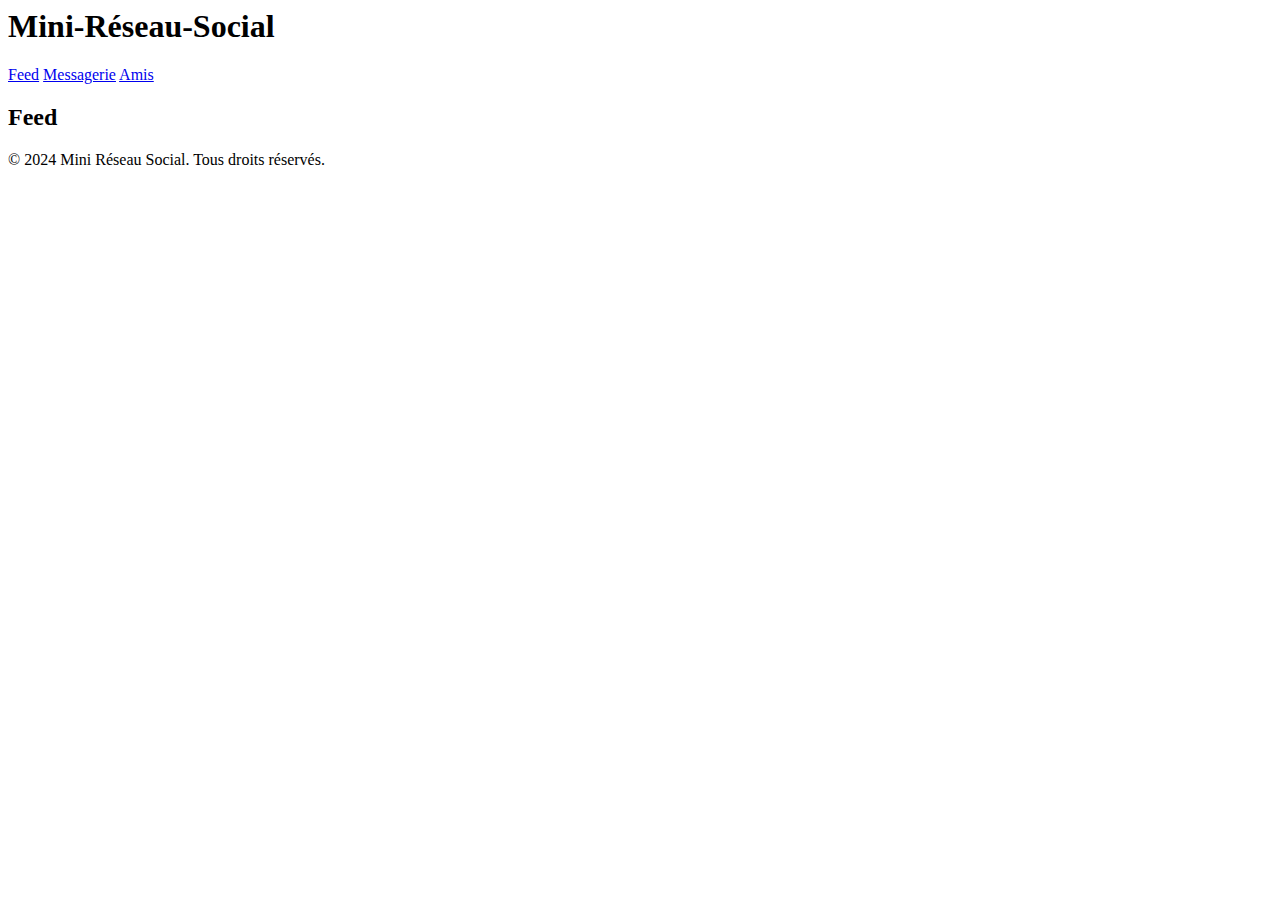
==== index.html @ 426629f7 "Structure des Fichiers(html, css, js) et dossier:images," ====
<html lang="fr">
<head>
    <meta charset="UTF-8">
    <meta name="viewport" content="width=device-width, initial-scale=1.0">
    <title>Mini Réseau Social M1</title>
    <link rel="stylesheet" href="style.css">
</head>
<body>
    <header>
        <h1>Mini-Réseau-Social</h1>
        <nav>
            <a href="index.html">Feed</a> <!-- Lien vers la page Feed -->
            <a href="messagerie.html">Messagerie</a> <!-- Lien vers la page Messagerie -->
            <a href="amis.html">Amis</a> <!-- Lien vers la page Liste d'Amis -->
        </nav>
    </header>

    <main>
        <section id="feed" class="section">
            <h2>Feed</h2>
            <div id="feed-container"></div> <!-- Conteneur pour les posts -->
        </section>
    </main>

    <footer>
        <p>&copy; 2024 Mini Réseau Social. Tous droits réservés.</p>
    </footer>

    <script src="script.js"></script> <!-- Lien vers le fichier JavaScript -->
    <script>
        loadData(); // Appel à la fonction pour charger les données des posts
    </script>

</body>
</html>
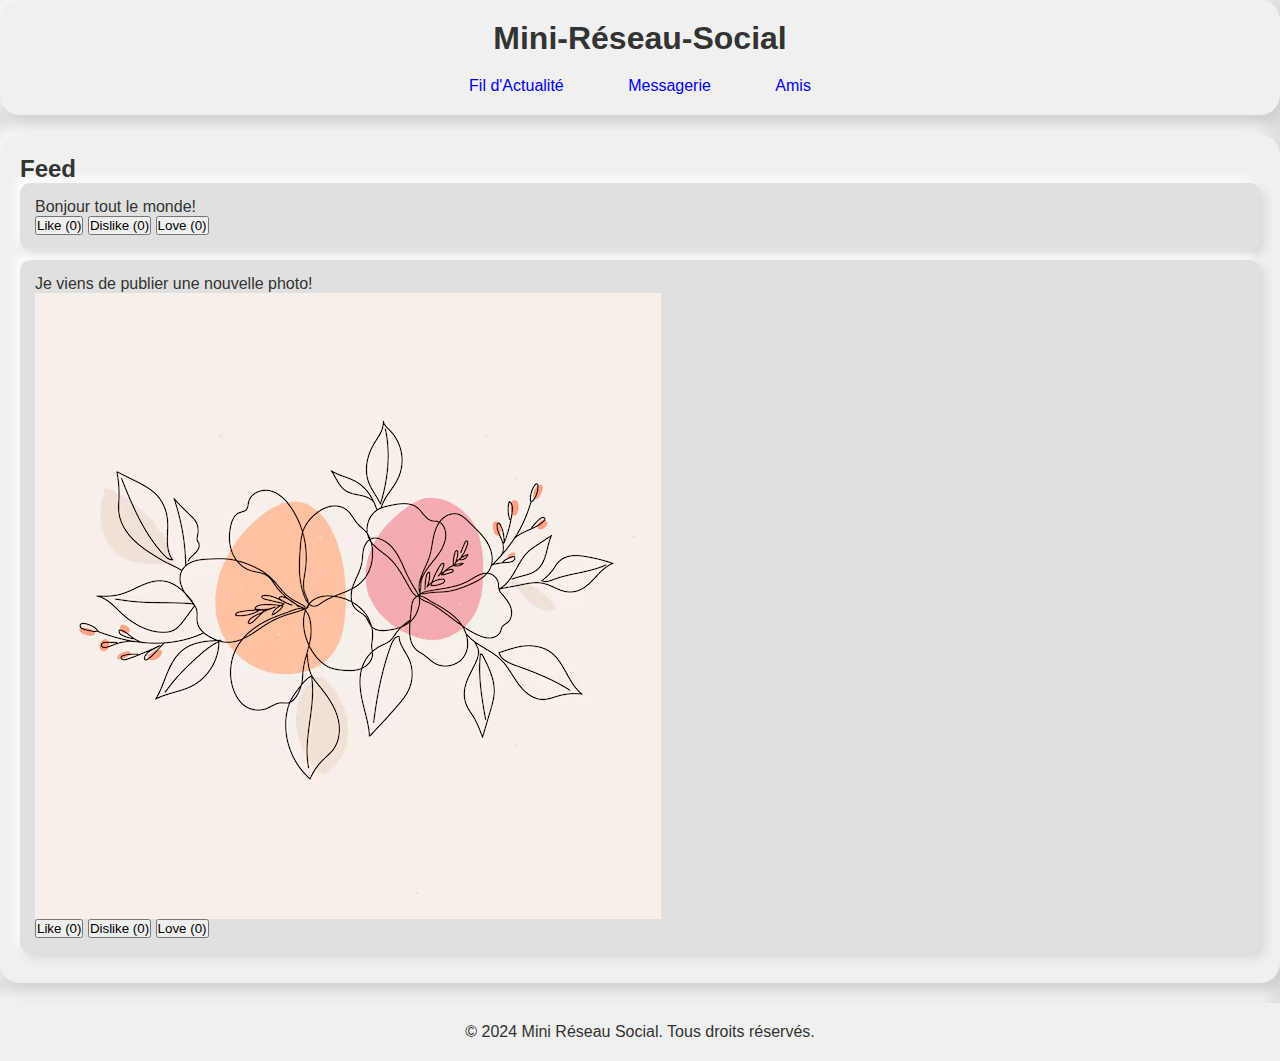
==== commit 199276c6: "j'ai ajouté du code script, une photo, du footer css, petit changement entre title et nav" ====
--- a/index.html
+++ b/index.html
@@ -9,7 +9,7 @@
     <header>
         <h1>Mini-Réseau-Social</h1>
         <nav>
-            <a href="index.html">Feed</a> <!-- Lien vers la page Feed -->
+            <a href="index.html">Fil d'Actualité</a> <!-- Lien vers la page Feed -->
             <a href="messagerie.html">Messagerie</a> <!-- Lien vers la page Messagerie -->
             <a href="amis.html">Amis</a> <!-- Lien vers la page Liste d'Amis -->
         </nav>
--- a/style.css
+++ b/style.css
@@ -0,0 +1,76 @@
+/* Réinitialisation et box-sizing */
+* {
+    box-sizing: border-box;
+    margin: 0;
+    padding: 0;
+}
+
+body {
+    font-family: Arial, sans-serif; /* Police du corps */
+    background-color: #e0e0e0; /* Couleur de fond */
+    color: #333; /* Couleur du texte */
+}
+
+header {
+    background: #f0f0f0; /* Couleur de fond de l'en-tête */
+    padding: 20px;
+    text-align: center;
+    border-radius: 20px; /* Coins arrondis */
+    box-shadow: 8px 8px 15px rgba(180, 180, 180, 0.4), /* Ombre */
+                -8px -8px 15px rgba(255, 255, 255, 0.8);
+}
+
+header h1 {
+    margin-bottom: 20px; /* Ajoute un espacement sous le titre */
+}
+
+nav a {
+    margin: 0 10px; /* Marges entre les liens */
+    padding: 10px 20px; /* Espacement intérieur des liens */
+    text-decoration: none; /* Pas de soulignement */
+    background: #f0f0f0; /* Couleur de fond des liens */
+    border-radius: 10px; /* Coins arrondis */
+    transition: box-shadow 0.3s; /* Animation de l'ombre */
+}
+
+nav a:hover {
+    box-shadow: 2px 2px 10px rgba(180, 180, 180, 0.4), /* Ombre au survol */
+                -2px -2px 10px rgba(255, 255, 255, 0.8);
+}
+
+.section {
+    padding: 20px; /* Espacement intérieur des sections */
+    background: #f0f0f0; /* Couleur de fond des sections */
+    border-radius: 20px; /* Coins arrondis */
+    box-shadow: 8px 8px 15px rgba(180, 180, 180, 0.4), /* Ombre */
+                -8px -8px 15px rgba(255, 255, 255, 0.8);
+    margin: 20px 0; /* Marge entre les sections */
+}
+
+.post {
+    background: #e0e0e0; /* Couleur de fond des posts */
+    border-radius: 10px; /* Coins arrondis */
+    padding: 15px; /* Espacement intérieur des posts */
+    margin-bottom: 10px; /* Marge en bas des posts */
+    box-shadow: 5px 5px 10px rgba(180, 180, 180, 0.4), /* Ombre des posts */
+                -5px -5px 10px rgba(255, 255, 255, 0.9);
+}
+
+.friend {
+    background: #e0e0e0; /* Couleur de fond des amis */
+    padding: 10px; /* Espacement intérieur des amis */
+    border-radius: 10px; /* Coins arrondis */
+    margin: 5px 0; /* Marge entre les amis */
+    display: flex; /* Flexbox pour aligner le contenu */
+    justify-content: space-between; /* Espacement entre les éléments */
+}
+
+/* footer*/
+  
+footer {
+    text-align: center;
+    padding: 20px;
+    background-color: #f0f0f0;
+    box-shadow: 7px 7px 15px #b0b0b0, -7px -7px 15px #ffffff;
+    position: relative; /* Permet de le placer en bas de la page si nécessaire */
+}
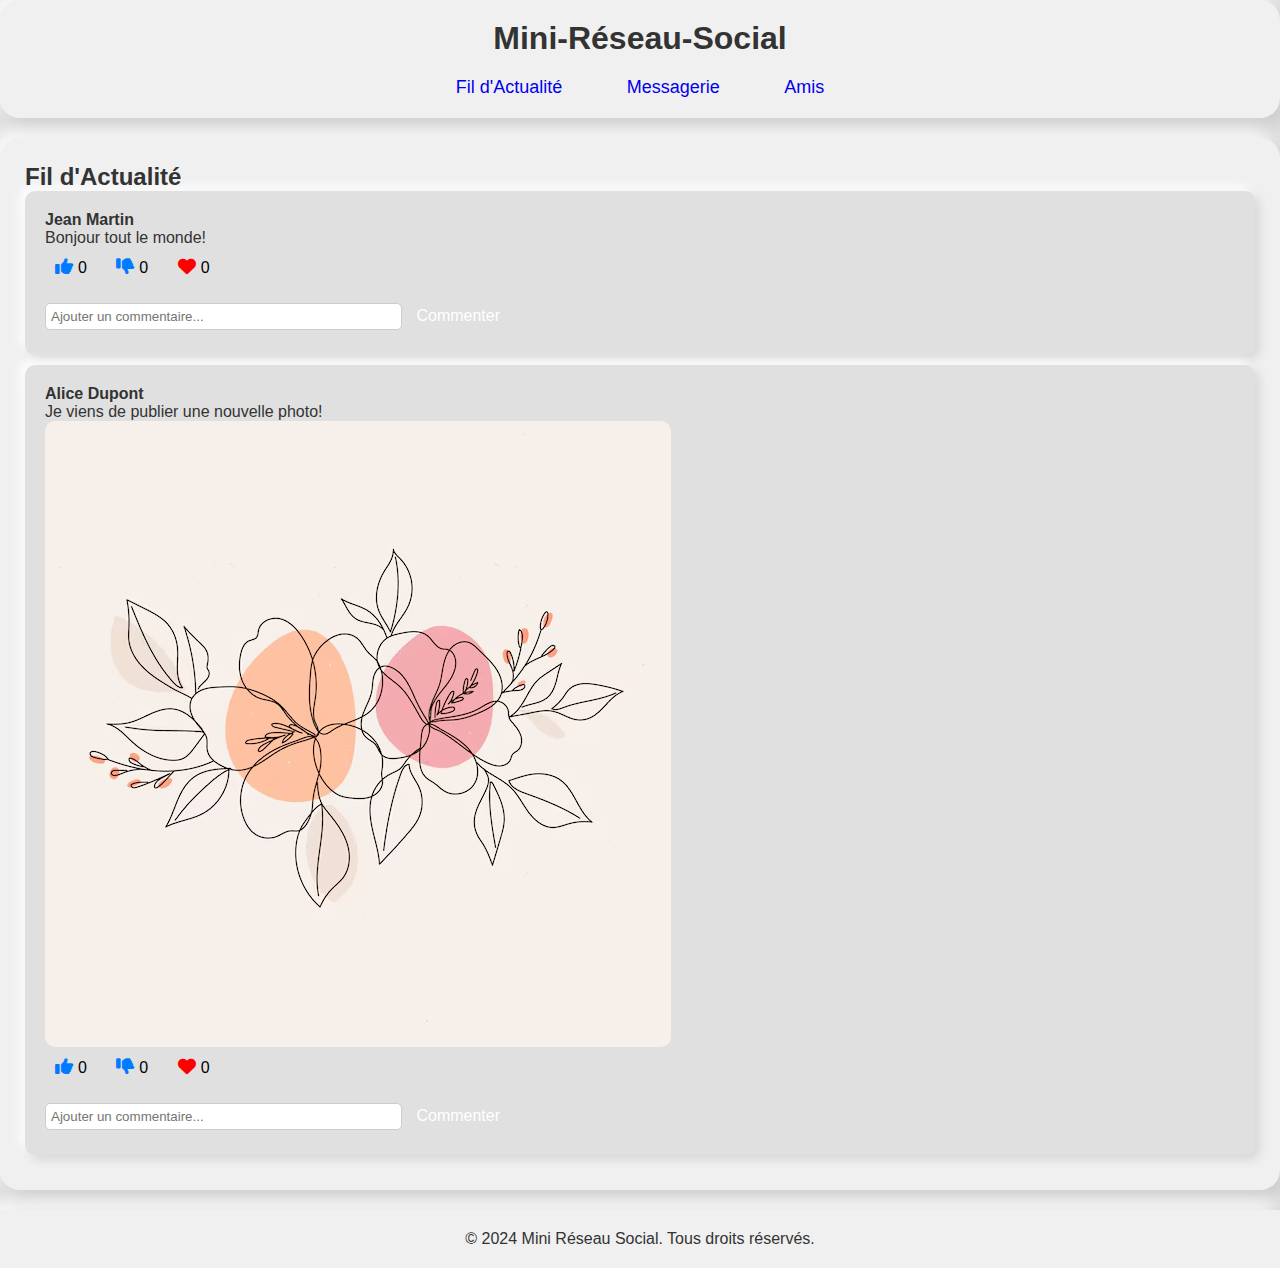
==== commit 09d8aa95: "j'ai séparé la page feed en 3 fichiers:index.html, feed.css & feed.js avec posts.json, test&fini" ====
--- a/index.html
+++ b/index.html
@@ -3,7 +3,9 @@
     <meta charset="UTF-8">
     <meta name="viewport" content="width=device-width, initial-scale=1.0">
     <title>Mini Réseau Social M1</title>
-    <link rel="stylesheet" href="style.css">
+    <link rel="stylesheet" href="feed.css">
+    <link rel="stylesheet" href="https://cdnjs.cloudflare.com/ajax/libs/font-awesome/6.0.0-beta3/css/all.min.css"> <!-- Lien vers Font Awesome -->
+</head>
 </head>
 <body>
     <header>
@@ -17,16 +19,22 @@
 
     <main>
         <section id="feed" class="section">
-            <h2>Feed</h2>
+            <h2>Fil d'Actualité</h2>
             <div id="feed-container"></div> <!-- Conteneur pour les posts -->
         </section>
     </main>
+
+    <!-- Modale pour afficher l'image en plein écran -->
+    <div id="image-modal" class="modal" onclick="closeModal()">
+        <span class="close">&times;</span>
+        <img class="modal-content" id="modal-image">
+    </div>
 
     <footer>
         <p>&copy; 2024 Mini Réseau Social. Tous droits réservés.</p>
     </footer>
 
-    <script src="script.js"></script> <!-- Lien vers le fichier JavaScript -->
+    <script src="feed.js"></script> <!-- Lien vers le fichier JavaScript -->
     <script>
         loadData(); // Appel à la fonction pour charger les données des posts
     </script>
--- a/feed.css
+++ b/feed.css
@@ -0,0 +1,226 @@
+/* Réinitialisation et box-sizing */
+* {
+    box-sizing: border-box;
+    margin: 0;
+    padding: 0;
+}
+
+body {
+    font-family: Arial, sans-serif; /* Police du corps */
+    background-color: #e0e0e0; /* Couleur de fond */
+    color: #333; /* Couleur du texte */
+}
+
+header {
+    background: #f0f0f0; /* Couleur de fond de l'en-tête */
+    padding: 20px;
+    text-align: center;
+    border-radius: 20px; /* Coins arrondis */
+    box-shadow: 8px 8px 15px rgba(180, 180, 180, 0.4), /* Ombre */
+                -8px -8px 15px rgba(255, 255, 255, 0.8);
+}
+
+
+/* Style du titre dans le header */
+header h1 {
+    margin-bottom: 20px; /* Espacement sous le titre */
+}
+
+
+nav a {
+    margin: 0 10px; /* Marges entre les liens */
+    padding: 10px 20px; /* Espacement intérieur des liens */
+    text-decoration: none; /* Pas de soulignement */
+    background: #f0f0f0; /* Couleur de fond des liens */
+    border-radius: 10px; /* Coins arrondis */
+    transition: box-shadow 0.3s; /* Animation de l'ombre */
+}
+
+nav a:hover {
+    box-shadow: 2px 2px 10px rgba(180, 180, 180, 0.4), /* Ombre au survol */
+                -2px -2px 10px rgba(255, 255, 255, 0.8);
+}
+
+.section {
+    padding: 20px; /* Espacement intérieur des sections */
+    background: #f0f0f0; /* Couleur de fond des sections */
+    border-radius: 20px; /* Coins arrondis */
+    box-shadow: 8px 8px 15px rgba(180, 180, 180, 0.4), /* Ombre */
+                -8px -8px 15px rgba(255, 255, 255, 0.8);
+    margin: 20px 0; /* Marge entre les sections */
+}
+
+.post {
+    background: #e0e0e0; /* Couleur de fond des posts */
+    border-radius: 10px; /* Coins arrondis */
+    padding: 15px; /* Espacement intérieur des posts */
+    margin-bottom: 10px; /* Marge en bas des posts */
+    box-shadow: 5px 5px 10px rgba(180, 180, 180, 0.4), /* Ombre des posts */
+                -5px -5px 10px rgba(255, 255, 255, 0.9);
+}
+
+.post img {
+    max-width: 100%; /* Limiter la taille de l'image */
+    height: auto; /* Ajuster la hauteur automatiquement */
+    border-radius: 10px; /* Coins arrondis pour l'image */
+    cursor: pointer; /* Changer le curseur au survol */
+}
+
+.post div button {
+    background-color: #e0e0e0;
+    border: none;
+    border-radius: 5px;
+    padding: 10px;
+    margin-right: 5px;
+    cursor: pointer;
+    font-size: 16px;
+    transition: background-color 0.3s;
+}
+
+.post div button:hover {
+    background-color: #d0d0d0;
+}
+
+.post div i {
+    margin-right: 5px;
+}
+
+/* Style pour les icônes de réaction */
+.fas {
+    font-size: 18px;
+    color: #333;
+}
+
+.fa-heart {
+    color: red;
+}
+
+.fa-thumbs-up, .fa-thumbs-down {
+    color: #007bff;
+}
+
+/* Section des commentaires */
+.comment-section {
+    margin-top: 10px; /* Marge au-dessus de la section des commentaires */
+}
+
+.comment-section input {
+    width: 30%; /* Largeur du champ de saisie */
+    padding: 5px; /* Espacement intérieur */
+    border-radius: 5px; /* Coins arrondis */
+    border: 1px solid #ccc; /* Bordure */
+}
+
+.comment-section button {
+    padding: 5px 10px; /* Espacement intérieur du bouton */
+    border-radius: 5px; /* Coins arrondis */
+    border: none; /* Pas de bordure */
+    background-color: #007bff; /* Couleur de fond */
+    color: white; /* Couleur du texte */
+    cursor: pointer; /* Changer le curseur au survol */
+}
+
+.comment-section button:hover {
+    background-color: #0056b3; /* Couleur au survol */
+}
+
+/* Commentaire individuel */
+.comment {
+    margin-top: 5px; /* Marge au-dessus des commentaires */
+    padding: 5px;
+    background-color: #f9f9f9; /* Couleur de fond des commentaires */
+    border-radius: 5px; /* Coins arrondis */
+    border: 1px solid #ccc; /* Bordure */
+}
+
+/* Modale pour l'image */
+.modal {
+    display: none; /* Masqué par défaut */
+    position: fixed; /* Rester en place */
+    z-index: 1; /* Au-dessus des autres éléments */
+    left: 0;
+    top: 0;
+    width: 100%; /* Prendre toute la largeur */
+    height: 100%; /* Prendre toute la hauteur */
+    overflow: auto; /* Activer le défilement si nécessaire */
+    background-color: rgb(0,0,0); /* Couleur de fond noir */
+    background-color: rgba(0,0,0,0.9); /* Fond noir transparent */
+}
+
+.modal-content {
+    margin: auto;
+    display: block;
+    max-width: 80%; /* Limiter la largeur de l'image */
+    max-height: 80%; /* Limiter la hauteur de l'image */
+}
+
+.close {
+    position: absolute;
+    top: 15px;
+    right: 35px;
+    color: #fff; /* Couleur du bouton de fermeture */
+    font-size: 40px;
+    font-weight: bold;
+    cursor: pointer; /* Changer le curseur au survol */
+}
+
+
+/* footer*/
+footer {
+    text-align: center;
+    padding: 20px;
+    background-color: #f0f0f0;
+    box-shadow: 7px 7px 15px #b0b0b0, -7px -7px 15px #ffffff;
+    position: relative; /* Permet de le placer en bas de la page si nécessaire */
+}
+
+/* MEDIA QUERIES */
+/* Mobile (petits écrans) */
+@media (max-width: 600px) {
+    header {
+        padding: 15px;
+    }
+    header h1 {
+        font-size: 24px; /* Réduire la taille du texte sur mobile */
+    }
+    nav a {
+        padding: 8px 15px; /* Réduire les marges et padding sur les liens */
+        font-size: 14px;
+    }
+    .section {
+        padding: 15px; /* Réduire les paddings des sections */
+        margin: 10px 0;
+    }
+    .post {
+        padding: 10px; /* Réduire les paddings des posts */
+    }
+}
+
+/* Tablette (écrans moyens) */
+@media (min-width: 601px) and (max-width: 1024px) {
+    header h1 {
+        font-size: 28px; /* Taille du titre pour les tablettes */
+    }
+    nav a {
+        padding: 10px 18px; /* Ajuster les paddings sur tablette */
+        font-size: 16px;
+    }
+}
+
+/* Bureau (grands écrans) */
+@media (min-width: 1025px) {
+    header h1 {
+        font-size: 32px; /* Taille du titre pour les grands écrans */
+    }
+    nav a {
+        font-size: 18px;
+    }
+    .section {
+        padding: 25px; /* Plus de padding pour les sections */
+    }
+    .post {
+        padding: 20px; /* Plus de padding pour les posts */
+    }
+}
+
+
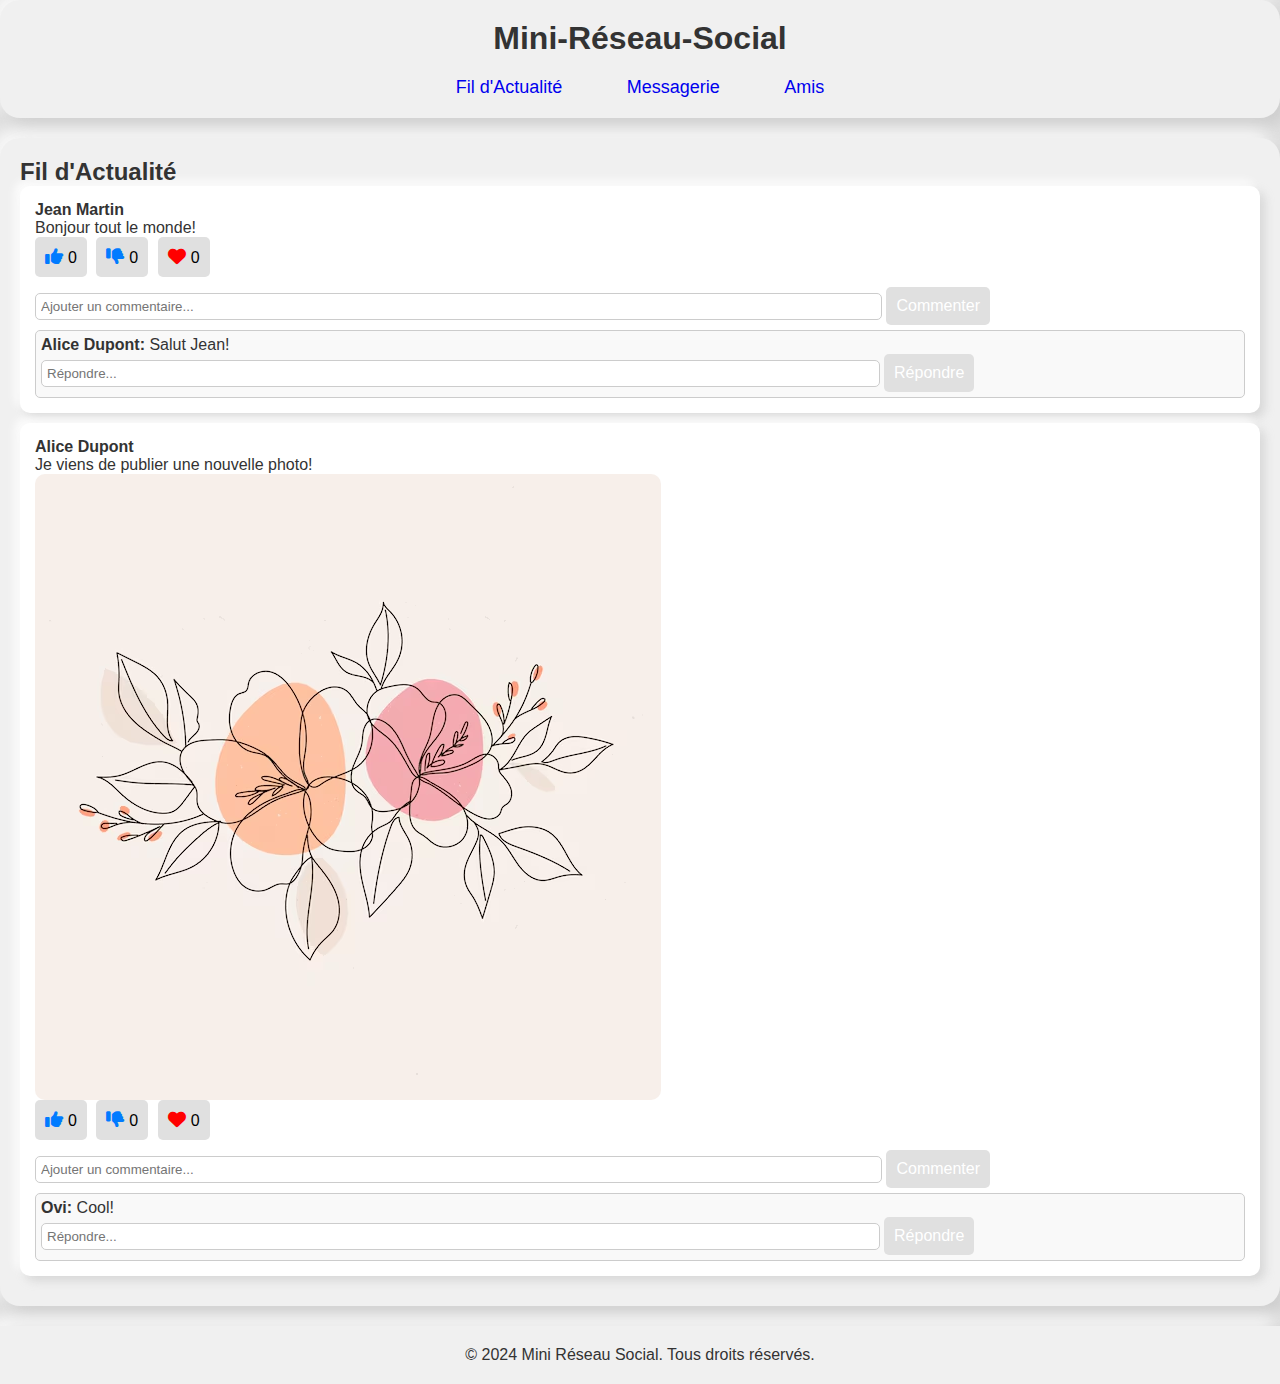
==== commit ed783cc5: "j'ai ajouté des logos and tester, mise à jour la page feed, fini la partie page feed" ====
--- a/index.html
+++ b/index.html
@@ -3,9 +3,9 @@
     <meta charset="UTF-8">
     <meta name="viewport" content="width=device-width, initial-scale=1.0">
     <title>Mini Réseau Social M1</title>
+    <link rel="icon" type="image/png" sizes="32x32" href="images/logo.jpg">
     <link rel="stylesheet" href="feed.css">
     <link rel="stylesheet" href="https://cdnjs.cloudflare.com/ajax/libs/font-awesome/6.0.0-beta3/css/all.min.css"> <!-- Lien vers Font Awesome -->
-</head>
 </head>
 <body>
     <header>
--- a/feed.css
+++ b/feed.css
@@ -20,12 +20,10 @@
                 -8px -8px 15px rgba(255, 255, 255, 0.8);
 }
 
-
 /* Style du titre dans le header */
 header h1 {
     margin-bottom: 20px; /* Espacement sous le titre */
 }
-
 
 nav a {
     margin: 0 10px; /* Marges entre les liens */
@@ -51,7 +49,7 @@
 }
 
 .post {
-    background: #e0e0e0; /* Couleur de fond des posts */
+    background: #fff; /* Couleur de fond des posts */
     border-radius: 10px; /* Coins arrondis */
     padding: 15px; /* Espacement intérieur des posts */
     margin-bottom: 10px; /* Marge en bas des posts */
@@ -67,36 +65,36 @@
 }
 
 .post div button {
-    background-color: #e0e0e0;
-    border: none;
-    border-radius: 5px;
-    padding: 10px;
-    margin-right: 5px;
-    cursor: pointer;
-    font-size: 16px;
-    transition: background-color 0.3s;
+    background-color: #e0e0e0; /* Couleur de fond des boutons */
+    border: none; /* Pas de bordure */
+    border-radius: 5px; /* Coins arrondis */
+    padding: 10px; /* Espacement intérieur */
+    margin-right: 5px; /* Espacement entre les boutons */
+    cursor: pointer; /* Curseur en forme de main */
+    font-size: 16px; /* Taille de police */
+    transition: background-color 0.3s; /* Animation de la couleur de fond */
 }
 
 .post div button:hover {
-    background-color: #d0d0d0;
+    background-color: #d0d0d0; /* Couleur au survol */
 }
 
 .post div i {
-    margin-right: 5px;
+    margin-right: 5px; /* Espacement entre l'icône et le texte */
 }
 
 /* Style pour les icônes de réaction */
 .fas {
-    font-size: 18px;
-    color: #333;
+    font-size: 18px; /* Taille des icônes */
+    color: #333; /* Couleur des icônes par défaut */
 }
 
 .fa-heart {
-    color: red;
+    color: red; /* Couleur pour l'icône cœur */
 }
 
 .fa-thumbs-up, .fa-thumbs-down {
-    color: #007bff;
+    color: #007bff; /* Couleur pour les icônes pouce */
 }
 
 /* Section des commentaires */
@@ -105,7 +103,7 @@
 }
 
 .comment-section input {
-    width: 30%; /* Largeur du champ de saisie */
+    width: 70%; /* Largeur du champ de saisie */
     padding: 5px; /* Espacement intérieur */
     border-radius: 5px; /* Coins arrondis */
     border: 1px solid #ccc; /* Bordure */
@@ -127,7 +125,7 @@
 /* Commentaire individuel */
 .comment {
     margin-top: 5px; /* Marge au-dessus des commentaires */
-    padding: 5px;
+    padding: 5px; /* Espacement intérieur */
     background-color: #f9f9f9; /* Couleur de fond des commentaires */
     border-radius: 5px; /* Coins arrondis */
     border: 1px solid #ccc; /* Bordure */
@@ -152,6 +150,7 @@
     display: block;
     max-width: 80%; /* Limiter la largeur de l'image */
     max-height: 80%; /* Limiter la hauteur de l'image */
+    border-radius: 8px; /* Coins arrondis pour l'image */
 }
 
 .close {
@@ -159,18 +158,18 @@
     top: 15px;
     right: 35px;
     color: #fff; /* Couleur du bouton de fermeture */
-    font-size: 40px;
+    font-size: 40px; /* Taille du bouton de fermeture */
     font-weight: bold;
     cursor: pointer; /* Changer le curseur au survol */
 }
 
-
-/* footer*/
+/* Footer */
 footer {
-    text-align: center;
-    padding: 20px;
-    background-color: #f0f0f0;
-    box-shadow: 7px 7px 15px #b0b0b0, -7px -7px 15px #ffffff;
+    text-align: center; /* Centrer le texte du pied de page */
+    padding: 20px; /* Espacement intérieur */
+    background-color: #f0f0f0; /* Couleur de fond du pied de page */
+    box-shadow: 7px 7px 15px #b0b0b0, /* Ombre du pied de page */
+                -7px -7px 15px #ffffff; /* Ombre inversée */
     position: relative; /* Permet de le placer en bas de la page si nécessaire */
 }
 
@@ -178,18 +177,18 @@
 /* Mobile (petits écrans) */
 @media (max-width: 600px) {
     header {
-        padding: 15px;
+        padding: 15px; /* Réduire le padding de l'en-tête */
     }
     header h1 {
         font-size: 24px; /* Réduire la taille du texte sur mobile */
     }
     nav a {
         padding: 8px 15px; /* Réduire les marges et padding sur les liens */
-        font-size: 14px;
+        font-size: 14px; /* Réduire la taille de police */
     }
     .section {
         padding: 15px; /* Réduire les paddings des sections */
-        margin: 10px 0;
+        margin: 10px 0; /* Réduire la marge entre les sections */
     }
     .post {
         padding: 10px; /* Réduire les paddings des posts */
@@ -203,7 +202,7 @@
     }
     nav a {
         padding: 10px 18px; /* Ajuster les paddings sur tablette */
-        font-size: 16px;
+        font-size: 16px; /* Taille de police pour tablette */
     }
 }
 
@@ -213,14 +212,6 @@
         font-size: 32px; /* Taille du titre pour les grands écrans */
     }
     nav a {
-        font-size: 18px;
-    }
-    .section {
-        padding: 25px; /* Plus de padding pour les sections */
-    }
-    .post {
-        padding: 20px; /* Plus de padding pour les posts */
-    }
-}
-
-
+        font-size: 18px; /* Taille de police pour grands écrans */
+    }
+}
